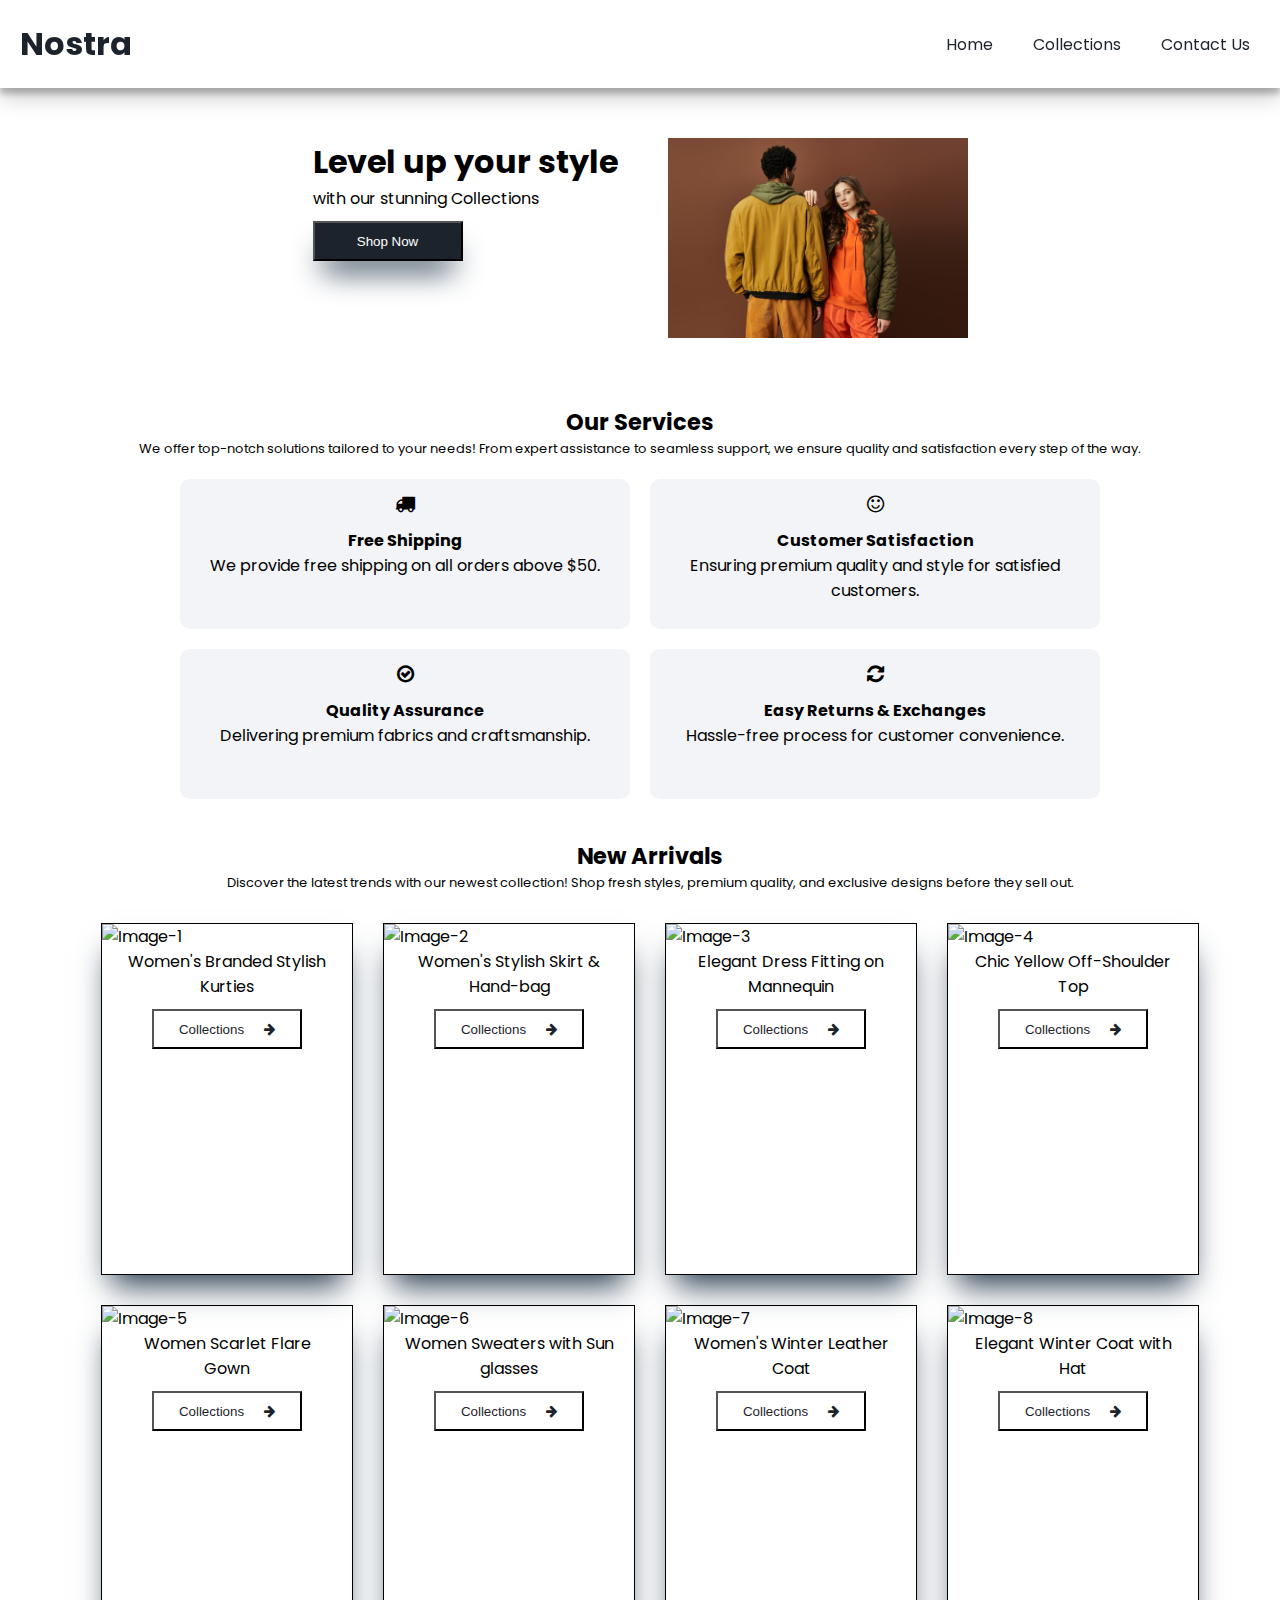
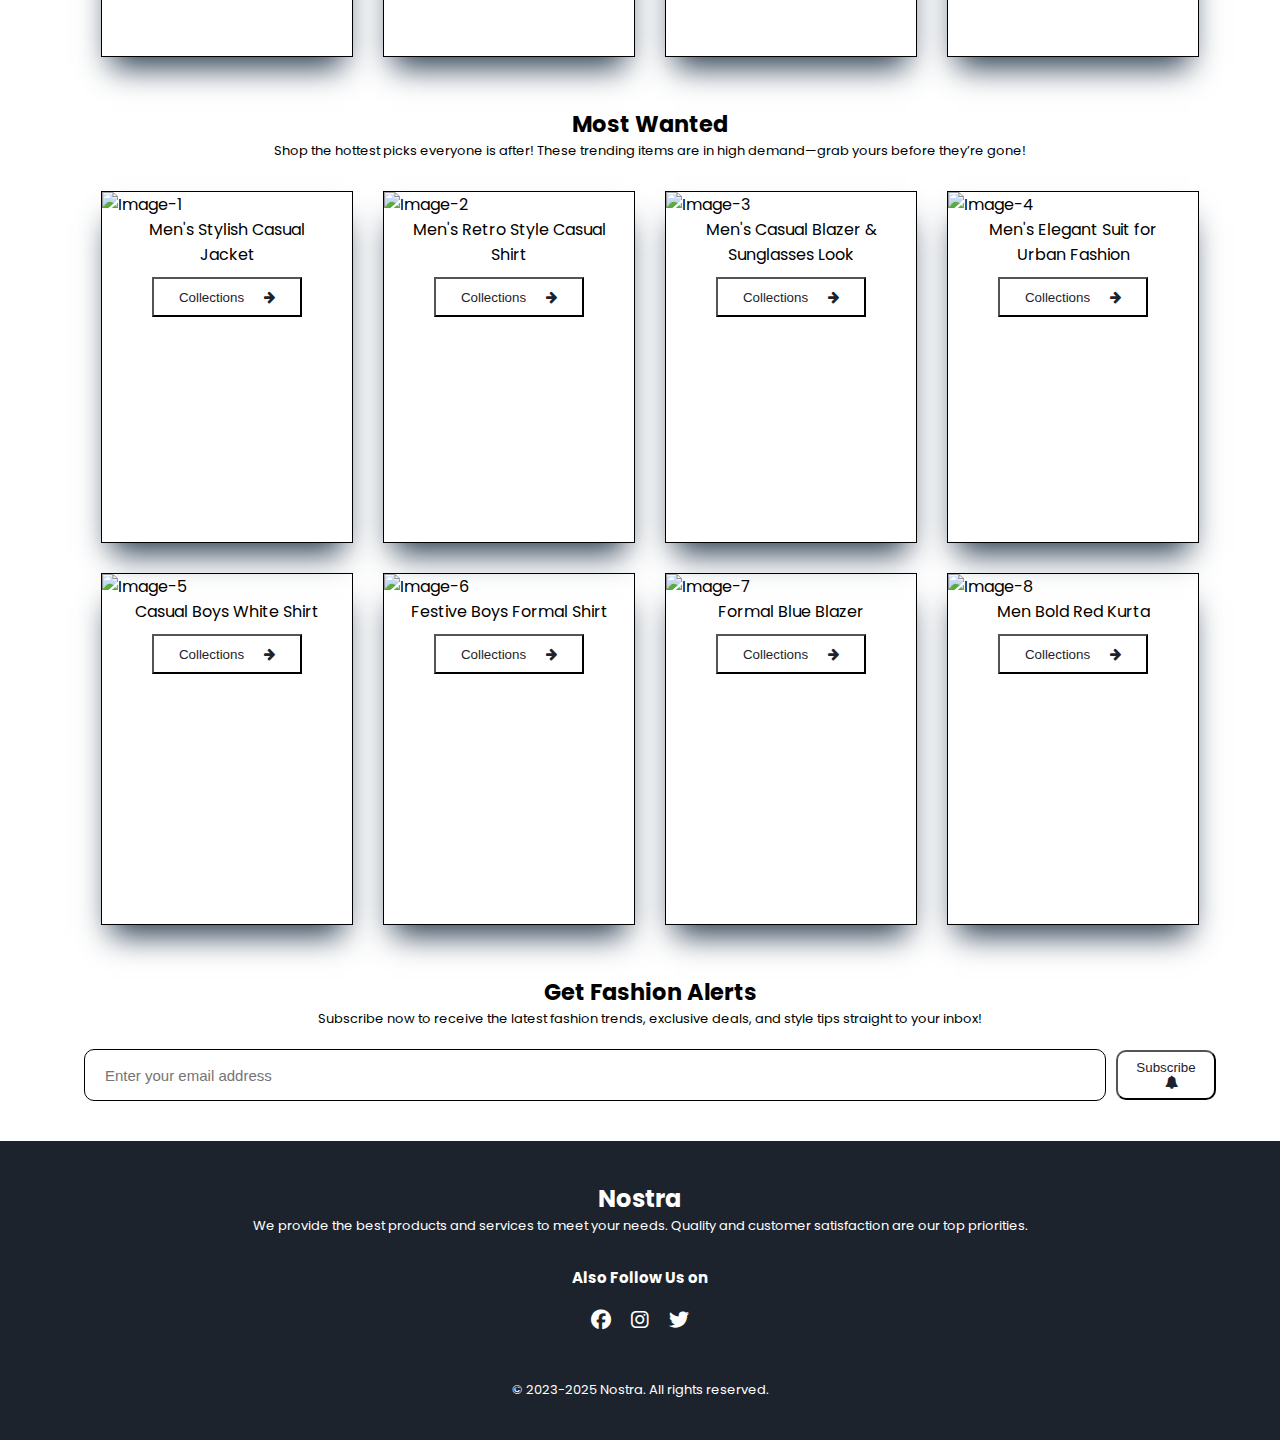
==== index.html @ 3cabe3b2 "Update index.html" ====
<!DOCTYPE html>
<html lang="en">

<head>
    <meta charset="UTF-8">
    <meta name="viewport" content="width=device-width, initial-scale=1.0">
    <title>Nostra | Home</title>
    <!-- Header Icon -->
    <link rel="shortcut icon" href="images/N-logo.png" type="image/x-icon">
    <!-- Stylesheet -->
    <link rel="stylesheet" href="style.css">
    <!-- Google font -->
    <link rel="preconnect" href="https://fonts.googleapis.com">
    <link rel="preconnect" href="https://fonts.gstatic.com" crossorigin>
    <link href="https://fonts.googleapis.com/css2?family=Poppins&display=swap" rel="stylesheet">
    <!-- Font awesome -->
    <link rel="stylesheet" href="https://cdnjs.cloudflare.com/ajax/libs/font-awesome/6.7.2/css/all.min.css"
        integrity="sha512-Evv84Mr4kqVGRNSgIGL/F/aIDqQb7xQ2vcrdIwxfjThSH8CSR7PBEakCr51Ck+w+/U6swU2Im1vVX0SVk9ABhg=="
        crossorigin="anonymous" referrerpolicy="no-referrer" />
    <!-- Favicon -->
    <link rel="stylesheet" href="https://cdnjs.cloudflare.com/ajax/libs/font-awesome/4.7.0/css/font-awesome.min.css">

</head>

<body>
    <!-- Navbar -->
    <nav class="navbar">
        <h1><a href="index.html">Nostra</a></h1>
        <div class="navbar-links">
            <p class="navbar-link"><a href="index.html">Home</a></p>
            <p class="navbar-link"><a href="collection.html">Collections</a></p>
            <p class="navbar-link"><a href="contact.html">Contact Us</a></p>
        </div>
        <div class="navbar-menu-toggle" onclick="showNavbar()">
            <i class="fa-solid fa-bars"></i>
        </div>
    </nav>

    <!--Mobile Side Navbar -->
    <div class="side-navbar">
        <p style="text-align: right;" onclick="closeNavbar()">
            <i class="fa-solid fa-xmark"></i>
        </p>

        <div class="side-navbar-links">
            <p class="side-navbar-link"><a href="index.html">Home</a></p>
            <p class="side-navbar-link"><a href="collection.html">Collections</a></p>
            <p class="side-navbar-link"><a href="contact.html">Contact Us</a></p>
        </div>

    </div>

    <!-- Hero Section -->

    <div class="header">
        <div class="header-text">
            <h1>Level up your style</h1>
            <p>with our stunning Collections</p>
            <a href="collection.html">
                <button class="btn">Shop Now</button>
            </a>

        </div>

        <div class="header-image">
            <img src="images/hero image.avif" alt="Hero Section">
        </div>
    </div>

    <!-- Service Section-->

    <div class="service">
        <div class="service-heading">
            <h2>Our Services</h2>
            <p>We offer top-notch solutions tailored to your needs! From expert assistance to seamless support, we
                ensure quality and satisfaction every step of the way.</p>
        </div>
        <!-- Service card -->
        <div class="service-card">
            <div class="card">
                <i class="fa fa-truck" aria-hidden="true"></i>
                <h4>Free Shipping</h4>
                <p>We provide free shipping on all orders above $50.</p>
            </div>
            <div class="card">
                <i class="fa fa-smile-o" aria-hidden="true"></i>
                <h4>Customer Satisfaction</h4>
                <p>Ensuring premium quality and style for satisfied customers.</p>
            </div>
            <div class="card">
                <i class="fa fa-check-circle-o" aria-hidden="true"></i>
                <h4>Quality Assurance</h4>
                <p>Delivering premium fabrics and craftsmanship.</p>
            </div>
            <div class="card">
                <i class="fa fa-refresh" aria-hidden="true"></i>
                <h4>Easy Returns & Exchanges</h4>
                <p>Hassle-free process for customer convenience.</p>
            </div>
        </div>
    </div>

    <!-- New Arrivals Section -->
    <div class="new-arrival">
        <div class="new-arrival-heading">
            <h2>New Arrivals</h2>
        </div>
        <div class="new-arrival-text">
            <p>Discover the latest trends with our newest collection! Shop fresh styles, premium quality, and exclusive
                designs before they sell out.</p>
        </div>
        <div class="new-arrival-card">
            <div class="cards">
                <img src="https://img.freepik.com/free-photo/young-woman-with-shopping-bags-beautiful-dress_1303-17550.jpg?ga=GA1.1.1596988081.1739949044&semt=ais_hybrid"
                    alt="Image-1">
                <p>Women's Branded Stylish Kurties</p>
                <a href="collection.html">
                    <button>Collections<i class="fa fa-arrow-right" aria-hidden="true"></i></button>
                </a>
            </div>
            <div class="cards">
                <img src="https://img.freepik.com/free-photo/happy-lady-stylish-skirt-boater-posing-pink-wall_197531-23653.jpg?ga=GA1.1.1596988081.1739949044&semt=ais_hybrid"
                    alt="Image-2">
                <p>Women's Stylish Skirt & Hand-bag</p>
                <a href="collection.html">
                    <button>Collections<i class="fa fa-arrow-right" aria-hidden="true"></i></button>
                </a>
            </div>
            <div class="cards">
                <img src="https://img.freepik.com/free-photo/young-girl-talor-fitting-dress-dummy_1220-7465.jpg?ga=GA1.1.1596988081.1739949044&semt=ais_hybrid"
                    alt="Image-3">
                <p>Elegant Dress Fitting on Mannequin</p>
                <a href="collection.html">
                    <button>Collections<i class="fa fa-arrow-right" aria-hidden="true"></i></button>
                </a>
            </div>
            <div class="cards">
                <img src="https://img.freepik.com/free-photo/woman-with-shopping-bags-studio-yellow-background-isolated_1303-14291.jpg?ga=GA1.1.1596988081.1739949044&semt=ais_hybrid"
                    alt="Image-4">
                <p>Chic Yellow Off-Shoulder Top</p>
                <a href="collection.html">
                    <button>Collections<i class="fa fa-arrow-right" aria-hidden="true"></i></button>
                </a>
            </div>
            <div class="cards">
                <img src="https://img.freepik.com/free-photo/young-woman-beautiful-red-dress_1303-17500.jpg?ga=GA1.1.1596988081.1739949044&semt=ais_hybrid&w=740" alt="Image-5">
                <p>Women Scarlet Flare Gown</p>
                <a href="collection.html">
                    <button>Collections<i class="fa fa-arrow-right" aria-hidden="true"></i></button>
                </a>
            </div>
            <div class="cards">
                <img src="https://img.freepik.com/free-photo/young-teen-woman-sunglasses-hat-holding-shopping-bags-her-hands-feeling-so-happiness-isolated-green-wall_231208-2682.jpg?ga=GA1.1.1596988081.1739949044&semt=ais_hybrid" alt="Image-6">
                <p>Women Sweaters with Sun glasses</p>
                <a href="collection.html">
                    <button>Collections<i class="fa fa-arrow-right" aria-hidden="true"></i></button>
                </a>
            </div>
            <div class="cards">
                <img src="https://img.freepik.com/free-photo/stylish-woman-leather-coat-black-hat-demonstrate-winter-fashion-trends-white_273443-4937.jpg?ga=GA1.1.1596988081.1739949044&semt=ais_hybrid" alt="Image-7">
                <p>Women's Winter Leather Coat</p>
                <a href="collection.html">
                    <button>Collections<i class="fa fa-arrow-right" aria-hidden="true"></i></button>
                </a>
            </div>
            <div class="cards">
                <img src="https://img.freepik.com/free-photo/close-up-indoor-studio-fashion-portrait-gorgeous-woman-stylish-winter-brown-coat-black-hat_273443-3782.jpg?ga=GA1.1.1596988081.1739949044&semt=ais_hybrid" alt="Image-8">
                <p>Elegant Winter Coat with Hat</p>
                <a href="collection.html">
                    <button>Collections<i class="fa fa-arrow-right" aria-hidden="true"></i></button>
                </a>
            </div>
        </div>
    </div>


    <!-- Most Wanted Section -->
    <div class="most-wanted">
        <div class="most-wanted-heading">
            <h2>Most Wanted</h2>
        </div>
        <div class="most-wanted-text">
            <p>Shop the hottest picks everyone is after! These trending items are in high demand—grab yours before
                they’re gone!</p>
        </div>
        <div class="most-wanted-card">
            <div class="cards">
                <img src="https://img.freepik.com/premium-photo/young-man-leaning-corrugated-iron_1048944-13967992.jpg?ga=GA1.1.1596988081.1739949044&semt=ais_hybrid"
                    alt="Image-1">
                <p>Men's Stylish Casual Jacket</p>
                <a href="collection.html">
                    <button>Collections<i class="fa fa-arrow-right" aria-hidden="true"></i></button>
                </a>
            </div>
            <div class="cards">
                <img src="https://img.freepik.com/free-photo/retro-man-dressed-shirt-lies-floor-posing_171337-9904.jpg?ga=GA1.1.1596988081.1739949044&semt=ais_hybrid"
                    alt="Image-2">
                <p>Men's Retro Style Casual Shirt</p>
                <a href="collection.html">
                    <button>Collections<i class="fa fa-arrow-right" aria-hidden="true"></i></button>
                </a>
            </div>
            <div class="cards">
                <img src="https://img.freepik.com/free-photo/young-handsome-businessman-model-man-casual-cloth-sunglasses-street_158538-8343.jpg?ga=GA1.1.1596988081.1739949044&semt=ais_hybrid"
                    alt="Image-3">
                <p>Men's Casual Blazer & Sunglasses Look</p>
                <a href="collection.html">
                    <button>Collections<i class="fa fa-arrow-right" aria-hidden="true"></i></button>
                </a>
            </div>
            <div class="cards">
                <img src="https://img.freepik.com/free-photo/portrait-sexy-handsome-fashion-businessman-model-dressed-elegant-suit-posing-street-background-metrosexual_158538-10558.jpg?ga=GA1.1.1596988081.1739949044&semt=ais_hybrid"
                    alt="Image-4">
                <p>Men's Elegant Suit for Urban Fashion</p>
                <a href="collection.html">
                    <button>Collections<i class="fa fa-arrow-right" aria-hidden="true"></i></button>
                </a>
            </div>
            <div class="cards">
                <img src="https://img.freepik.com/free-photo/portrait-positive-young-kid-posing_23-2148465730.jpg?ga=GA1.1.1596988081.1739949044&semt=ais_hybrid&w=740" alt="Image-5">
                <p>Casual Boys White Shirt</p>
                <a href="collection.html">
                    <button>Collections<i class="fa fa-arrow-right" aria-hidden="true"></i></button>
                </a>
            </div>
            <div class="cards">
                <img src="https://img.freepik.com/premium-photo/happy-children-day_795871-25740.jpg?ga=GA1.1.1596988081.1739949044&semt=ais_hybrid&w=740" alt="Image-6">
                <p>Festive Boys Formal Shirt</p>
                <a href="collection.html">
                    <button>Collections<i class="fa fa-arrow-right" aria-hidden="true"></i></button>
                </a>
            </div>
            <div class="cards">
                <img src="https://img.freepik.com/free-photo/elegant-indian-macho-man-model-suit-pink-tie-posed-winter-day_627829-13309.jpg?ga=GA1.1.1596988081.1739949044&semt=ais_hybrid&w=740" alt="Image-7">
                <p>Formal Blue Blazer</p>
                <a href="collection.html">
                    <button>Collections<i class="fa fa-arrow-right" aria-hidden="true"></i></button>
                </a>
            </div>
            <div class="cards">
                <img src="https://img.freepik.com/premium-photo/man-red-dress-stands-front-green-background_278224-238.jpg?ga=GA1.1.1596988081.1739949044&semt=ais_hybrid&w=740" alt="Image-8">
                <p>Men Bold Red Kurta</p>
                <a href="collection.html">
                    <button>Collections<i class="fa fa-arrow-right" aria-hidden="true"></i></button>
                </a>
            </div>
        </div>
    </div>


    <!-- News Letter -->
    <div class="newsletter">
        <div class="newsletter-heading">
            <h2>Get Fashion Alerts</h2>
            <p>Subscribe now to receive the latest fashion trends, exclusive deals, and style tips straight to your
                inbox!</p>
        </div>
        <div class="subscribe">
            <input type="email" name="email" placeholder="Enter your email address" class="subscribe-input">
            <button type="submit">Subscribe<i class="fa fa-bell" aria-hidden="true"></i></button>
        </div>
    </div>


    <!-- Footer -->
    <div class="footer">
        <div class="footer-text">
            <h2><a href="index.html">Nostra</a></h2>
            <p>We provide the best products and services to meet your needs. Quality and customer satisfaction are our
                top priorities.</p>
        </div>
        <!-- <div class="quick-links">
            <h4>Quick Links</h4>
        </div>
        <div class="quick-link">
            <p><a href="index.html">Home</a></p>
            <p><a href="collection.html">Collections</a></p>
            <p><a href="contact.html">Contact Us</a></p>
        </div> -->
        <div class="social-text">
            <h4>Also Follow Us on</h4>
        </div>
        <div class="social-icons">
            <a href="https://www.facebook.com/" target="_blank"><i class="fa-brands fa-facebook-f"></i></a>
            <a href="https://www.instagram.com/" target="_blank"><i class="fa-brands fa-instagram"></i></a>
            <a href="https://www.twitter.com/" target="_blank"><i class="fa-brands fa-twitter"></i></a>
        </div>
        <div class="copyrights">
            <p>&copy; 2023-2025 Nostra. All rights reserved.</p>
        </div>
    </div>

    <script src="index.js"></script>
</body>

</html>
---- style.css ----
*{
    padding: 0;
    margin: 0;
}
body{
    font-family: 'Poppins', sans-serif;
}
.navbar{
    position: sticky;
    top: 0;
    background-color: white;
    z-index: 1000;
    display: flex;
    justify-content: space-between;
    align-items: center;
    padding: 20px;
    box-shadow: rgba(0, 0, 0, 0.19) 0px 10px 20px, rgba(0, 0, 0, 0.23) 0px 6px 6px;
}
.navbar a{
    text-decoration: none;
    color: #1d232c;
}
.navbar-links{
    display: flex;
    column-gap: 20px;
}
.navbar-links a{
    text-decoration: none;
    color: #1d232c;
    padding: 10px;
}
.navbar-links a:hover{
    text-decoration: none;
    color: gray;
    transition: 0.5s;
}
.navbar-menu-toggle{
    display: none;
    cursor: pointer;
}
/* Side Navbar */
.side-navbar{
    background-color: #1d232c;
    width: 50%;
    height: 100%;
    position: fixed;
    top: 0;
    left: -65%;
    padding: 20px;
    color: white;
    transition: 1s;
}
.side-navbar-link{
    margin-bottom: 30px;
}
.side-navbar-links a{
    text-decoration: none;
    color: white;
}
.side-navbar-links a:hover{
    text-decoration: none;
    color: gray;
    transition: 0.5s;
}

/* Hero */
.header{
    display: flex;
    justify-content: center;
    gap: 50px;
    padding: 50px;
}
.btn{
    width: 150px;
    height: 40px;
    background-color: #1d232c;
    color: white;
    padding: 10px;
    margin-top: 10px;
    margin-right: 10px;
    box-shadow: rgb(38, 57, 77) 0px 20px 30px -10px;
}
.btn:hover{
    cursor: pointer;
    transition: 0.2s;
    transform: scale(1.05);
}
.header-image img{
    width: 300px;
    height: 200px;
}

/* Service Section */
.service{
    padding: 10px;
}
.service-heading{
    text-align: center;
    margin-bottom: 20px;
    font-size: 15px;
}
.service-heading p{
    font-size: 13px;
    margin-bottom: 20px;
}
.service-card{
    display: flex;
    justify-content: center;
    align-items: center;
    gap: 20px;
    flex-wrap: wrap;
}
.card{
    width: 450px;
    height: 150px;
    background-color: #f2f4f7;
    color: black;
    text-align: center;
    border-radius: 10px;
}
.card:hover{
    cursor: pointer;
    transition: 0.5s;
    /* transform: scale3d(1.05, 1.05, 1); */
    box-shadow: rgba(50, 50, 93, 0.25) 0px 30px 60px -12px inset, rgba(0, 0, 0, 0.3) 0px 18px 36px -18px inset;
}
.card i{
    padding-top: 15px;
    font-size: 20px;
}
.card h4{
    padding-top: 10px;
}
.card p{
    padding-left: 10px;
    padding-right: 10px;
}

/* New Arrival Section */
.new-arrival{
    margin-left: 20px;
}
.new-arrival-heading{
    margin-top: 30px;
    text-align: center;
    font-size: 15px;
}
.new-arrival-text{
    text-align: center;
    font-size: 13px;
    margin-bottom: 30px;
}
.new-arrival-card{
    margin-left: 20px;
    margin-right: 20px;
    display: flex;
    flex-wrap: wrap;
    justify-content: center;
    align-items: center;
    gap: 30px;
    margin-bottom: 20px;
}
.cards{
    border: black solid 1px;
    width: 250px;
    height: 350px;
    box-shadow: rgb(38, 57, 77) 0px 20px 30px -10px;
}
.cards:hover{
    cursor: pointer;
    transition: 0.5s;
    transform: scale3d(1.05, 1.05, 1);
}
.cards img{
    width: 250px;
    height: 200px;
    cursor: pointer;
    /* border-radius: 10px; */
}
.cards p{
    text-align: center;
    padding-left: 20px;
    padding-right: 20px;
}
.cards button{
    width: 150px;
    height: 40px;
    margin-top: 10px;
    margin-left: 50px;
    background-color: transparent;
    color: #1d232c;
}
.cards button:hover{
    background-color: #1d232c;
    color: white;
    transition: 0.3s;
}
.cards i{
    padding-left: 20px;
}

/* Most Wanted Section */
.most-wanted{
    margin-left: 20px;
}
.most-wanted-heading{
    margin-top: 50px;
    text-align: center;
    font-size: 15px;
}
.most-wanted-text{
    text-align: center;
    font-size: 13px;
    margin-bottom: 30px;
}
.most-wanted-card{
    margin-left: 20px;
    margin-right: 20px;
    display: flex;
    flex-wrap: wrap;
    justify-content: center;
    align-items: center;
    gap: 30px;
    margin-bottom: 20px;
}

/* News Letter Section */
.newsletter{
    margin-left: 20px;
}
.newsletter-heading{
    margin-top: 50px;
    text-align: center;
    font-size: 15px;
}
.newsletter-heading p{
    font-size: 13px;
}
.subscribe{
    display: flex;
    justify-content: center;
    align-items: center;
    gap: 10px;
    padding: 20px;
    margin-bottom: 20px;
}
.subscribe input{
    padding-top: 10px;
    padding-bottom: 10px;
    padding-left: 20px;
    width: 1000px;
    height: 30px;
    background-color: white;
    border: black solid 1px;
    border-radius: 10px;
    font-size: 15px;
}
.subscribe-input:focus{
    outline: none;
    border: black solid 1px; 
}
.subscribe button{
    width: 100px;
    height: 50px;
    border-radius: 10px;
    background-color: white;
    color:#1d232c;
}
.subscribe button:hover{
    background-color: #1d232c;
    color: white;
    transition: 0.3s;
}
.subscribe i{
    padding-left: 20px;
    padding-right: 10px;
    text-align: center;
}
/* Footer */
.footer{
    background-color: #1d232c;
    color: white;
    padding: 20px;
    text-align: center;
}
.footer-text h2,a{
    padding-top: 20px;
    text-decoration: none;
    color: white;
}
.footer-text p{
    font-size: 13px;
    padding-bottom: 30px;
}
.social-icons{
    display: flex;
    justify-content: center;
    gap: 20px;
}
.social-text h4{
    font-size: 15px;
}
.social-icons i{
    font-size: 20px;
    color: white;
    padding-bottom: 20px;
}
.social-icons i:hover{
    color: gray;
    transition: 0.3s;
}
.quick-links{
    display: flex;
    justify-content: center;
    padding-top: 20px;
    padding-bottom: 10px;
}
.quick-link{
    font-size: 13px;
    padding-top: 10px;
    padding-bottom: 30px;
}
.quick-link a:hover{
    transition: 0.3s;
    color: gray;
}
.copyrights{
    font-size: 13px;
    padding-top: 30px;
    padding-bottom: 20px;
    color: white;
}

/* Collections Page */


/* Image Slider */

.container{
    margin-top: 30px;
    padding: 2rem;
}
.slider-wrapper{
    position: relative;
    max-width: 48rem;
    margin: 0 auto;
}
.slider{
    display: flex;
    aspect-ratio: 16/8;
    overflow-x: auto;
    scroll-snap-type: x mandatory;
    scroll-behavior: smooth;
    box-shadow: 0 1.5rem 3rem hsla(0, 0%, 0%, 0.25);
    border-radius: 0.5rem;
    -webkit-overflow-scrolling: touch;
}
.slider::-webkit-scrollbar{
    display: none;
}
.slider img{
    flex: 1 0 100%;
    width: 100%;
    height: fit-content;
    scroll-snap-align: start;
    object-fit: cover;
}
.slider-nav{
    position: absolute;
    bottom: 30px;
    left: 50%;
    transform: translateX(-50%);
    display: flex;
    column-gap: 1rem;
    z-index: 1;
}
.slider-nav a{
    width: 15px;
    height: 0.1px;
    border-radius: 50%;
    background-color: white;
    opacity: 0.75;
    transition: opacity ease 250ms;
}
.slider-nav a:hover{
    opacity: 1;
}

/* Collection Hero Mobile */
.collection-hero{
    display: none;
}

/* Search */

.product-section{
    margin-left: 20px;
    margin-right: 20px;
}
.product-search{
    display: flex;
    justify-content: center;
    align-items: center;
    gap: 10px;
    padding: 20px;
}
.product-search input{
    padding-top: 10px;
    padding-bottom: 10px;
    padding-left: 20px;
    width: 500px;
    height: 30px;
    background-color: white;
    border: black solid 1px;
    border-radius: 50px;
    font-size: 15px;
}
.product-search input:focus{
    outline: none;
    border: black solid 1px; 
}
/* .product-search i{
    font-size: 25px;
    color: #1d232c;
    cursor: pointer;
} */
/* Products */

.product-card{
    margin-top: 50px;
    margin-left: 20px;
    margin-right: 20px;
    display: flex;
    flex-wrap: wrap;
    justify-content: center;
    align-items: center;
    gap: 30px;
    margin-bottom: 20px;
}
.pro-card{
    border: black solid 1px;
    width: 250px;
    height: 350px;
    box-shadow: rgb(38, 57, 77) 0px 20px 30px -10px;
}
.pro-card:hover{
    cursor: pointer;
    transition: 0.5s;
    transform: scale3d(1.05, 1.05, 1);
}
.pro-card img{
    width: 250px;
    height: 200px;
    cursor: pointer;
    /* border-radius: 10px; */
}
.desktop-p{
    text-align: center;
    padding-left: 20px;
    padding-right: 20px;
}
.pro-card button{
    width: 150px;
    height: 40px;
    margin-top: 10px;
    margin-left: 50px;
    background-color: transparent;
    color: #1d232c;
}
.pro-card button:hover{
    background-color: #1d232c;
    color: white;
    transition: 0.3s;
}
.mobile-p{
    text-align: center;
    padding-left: 20px;
    padding-right: 20px;
}
/* Media Query */
@media screen and (max-width: 700px) {
    .navbar{
        position: sticky;
        background-color: white;
    }
    .navbar-menu-toggle{
        display: block;

    }
    .navbar-links{
        display: none;
    }
    .side-navbar-links{
        padding-top: 50px;
    }
    .side-navbar i{
        padding-top: 70px;
    }
    .header-image img{
        display: none;
    }  
    .service-heading{
        text-align: center;
        margin-bottom: 20px;
        font-size: 15px;
    }
    .service-heading p{
        display: none;
    }
    .service-card{
        display: flex;
        flex-direction: column;
        align-items: center;
        justify-content: center;
        margin-left: 20px;
        margin-right: 20px;
    }
    .card{
        width: 100%;
        height: 130px;
        background-color: #f2f4f7;
        color: black;
        text-align: center;
        border-radius: 10px;
    }
    .card p{
        padding-left: 10px;
    }
    .card i{
        padding-top: 10px;
        font-size: 20px;
    }
    .new-arrival-heading{
        margin-top: 30px;
        margin-bottom: 20px;
        text-align: center;
        font-size: 15px;
    }
    .new-arrival-text{
        display: none;
    }
    .new-arrival-card{
        display: flex;
        justify-content: center;
        align-items: center;
        flex-wrap: wrap;
        padding-right: 20px;
        gap: 20px;
    }
    .cards {
        width: calc(50% - 20px); /* Ensures 2 columns with spacing */
        height: 230px;
    }

    .cards img {
        width: 100%;
        height: 150px;
    }
    .cards p{
        display: none;
    }
    .cards button {
        width: 80%;
        margin: 10px auto;
        display: block;
    }
    .most-wanted-heading{
        text-align: center;
        margin-top: 30px;
        margin-bottom: 20px;
        font-size: 15px;
    }
    .most-wanted-text{
        display: none;
    }
    .most-wanted-card{
        display: flex;
        justify-content: center;
        align-items: center;
        flex-wrap: wrap;
        padding-right: 20px;
        gap: 20px;
    }
    .cards i{
        display: none;
    }
    .newsletter{
        margin-left: 20px;
        margin-right: 20px;
    }
    .newsletter-heading{
        margin-top: 30px;
        text-align: center;
        font-size: 15px;
    }
    .newsletter-heading p{
        font-size: 13px;
    }
    .subscribe{
        display: flex;
        justify-content: center;
        align-items: center;
        gap: 10px;
        padding: 20px;
    }
    .subscribe input{
        font-size: 15px;
        padding-top: 10px;
        padding-bottom: 10px;
        padding-left: 20px;
        padding-right: 20px;
        width: 100%;
        height: 30px;
        background-color: white;
        border: black solid 1px;
        border-radius: 10px;
    }
    .subscribe button{
        width: 150px;
    }
    .footer{
        background-color: #1d232c;
        color: white;
        text-align: center;
    }
    .footer-text{
        text-align: center;
    }
    .container{
        display: none;
    }
    .collection-hero{
        display: flex;
        padding-top: 40px;
        padding-left: 30px;
        padding-right: 20px;
    }
    .hero-text{
        margin-left: 20px;
        padding-right: 20px;
    }
    .hero-text i{
        padding-left: 20px;
        font-size: 15px;
    }
    .hero-text button{
        transform: none;
        transition: none;
        box-shadow: none;
        margin-top: 20px;
        width: 150px;
        height: 40px;
    }
    .collection-btn{
        color: white;
        background-color: #1d232c;
    }
    .product-search{
        margin-top: 20px;
        display: flex;
        justify-content: center;
        align-items: center;
        gap: 10px;
        padding-top: 20px;
        padding-left: 20px;
        padding-right: 20px;
    }
    .product-card {
        display: flex;
        justify-content: center;
        align-items: center;
        flex-wrap: wrap;
        gap: 20px;
    }

    .pro-card {
        width: calc(50% - 20px); /* subtracting margin/gap to fit two columns */
        margin-bottom: 10px;
        box-sizing: border-box;
        border: #1d232c solid 1px;
        height: 300px;
    }
    .mobile-p {
        display: block;
        text-align: center;
        padding-left: 20px;
        padding-right: 20px;
    }
    .pro-card img {
        width: 100%;
        height: 150px;
    }

    .pro-card button {
        width: 80%;
        margin: 10px auto;
        display: block;
    }
}
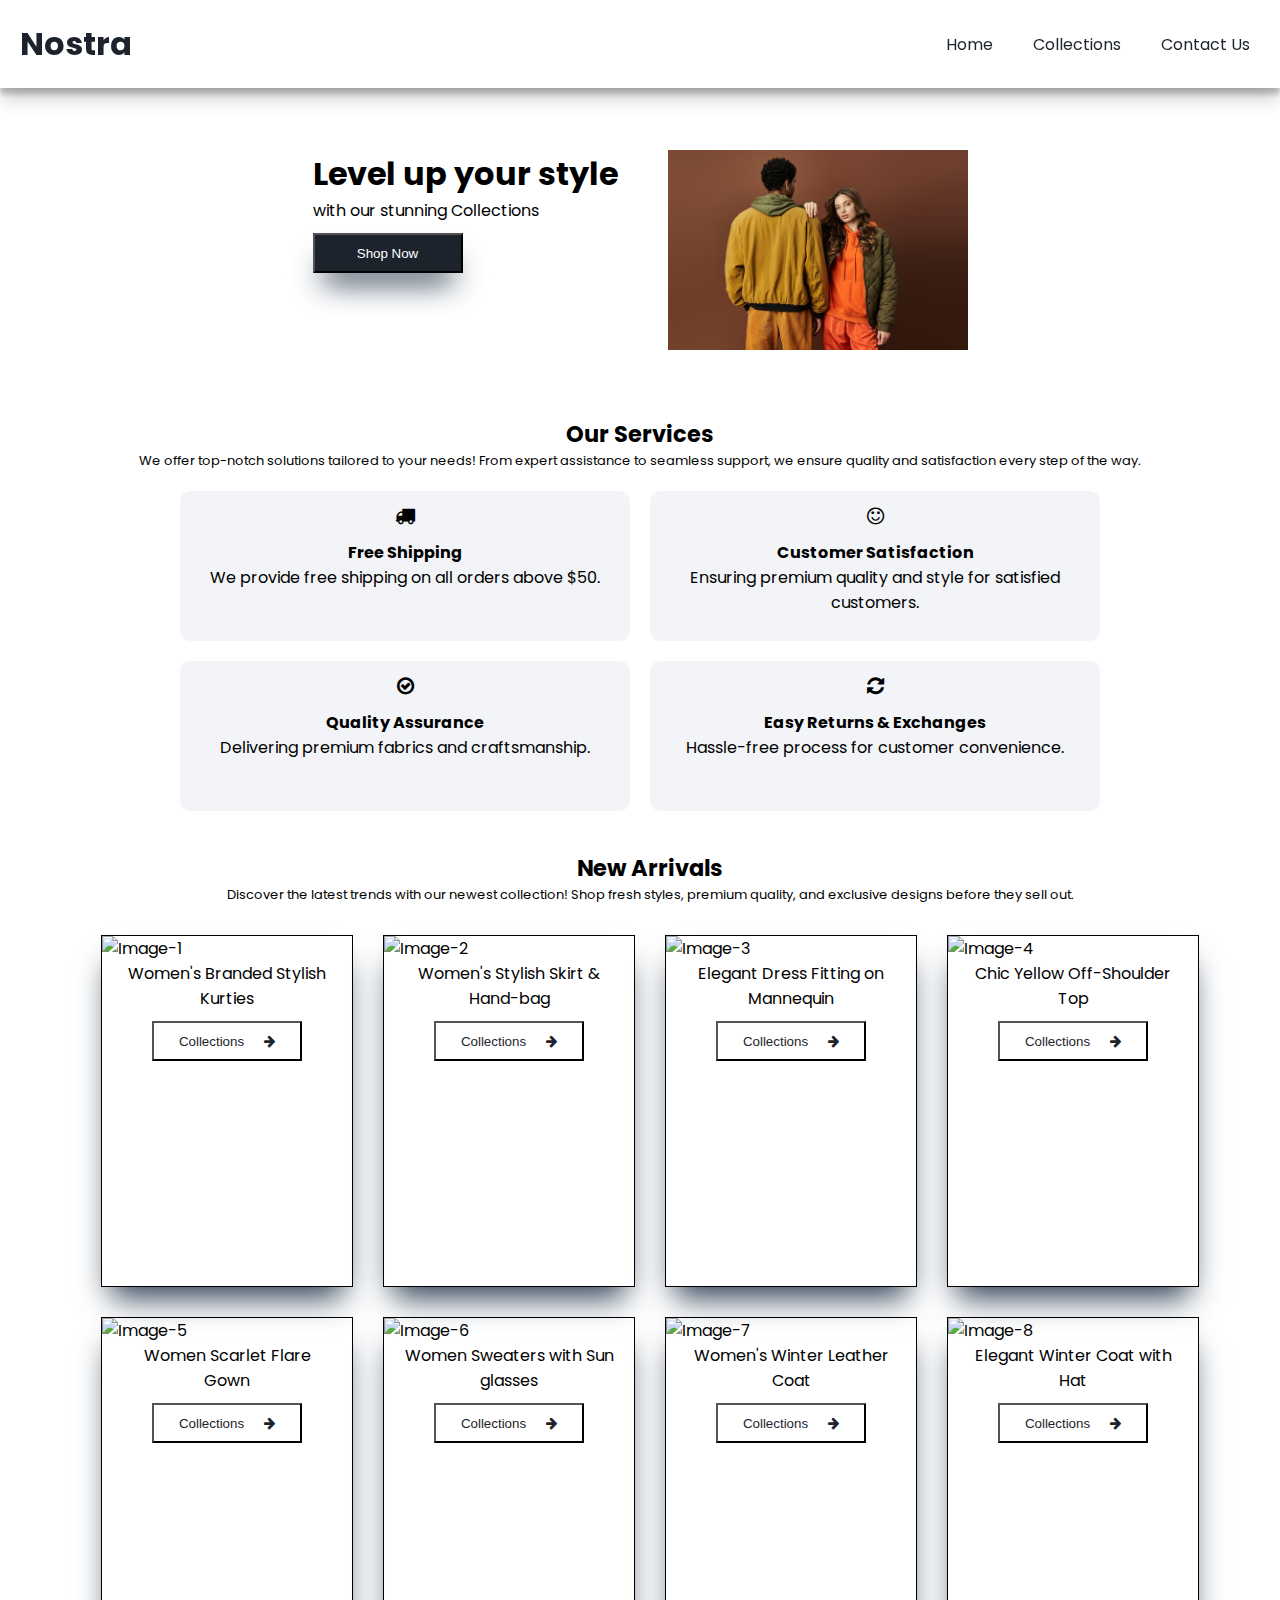
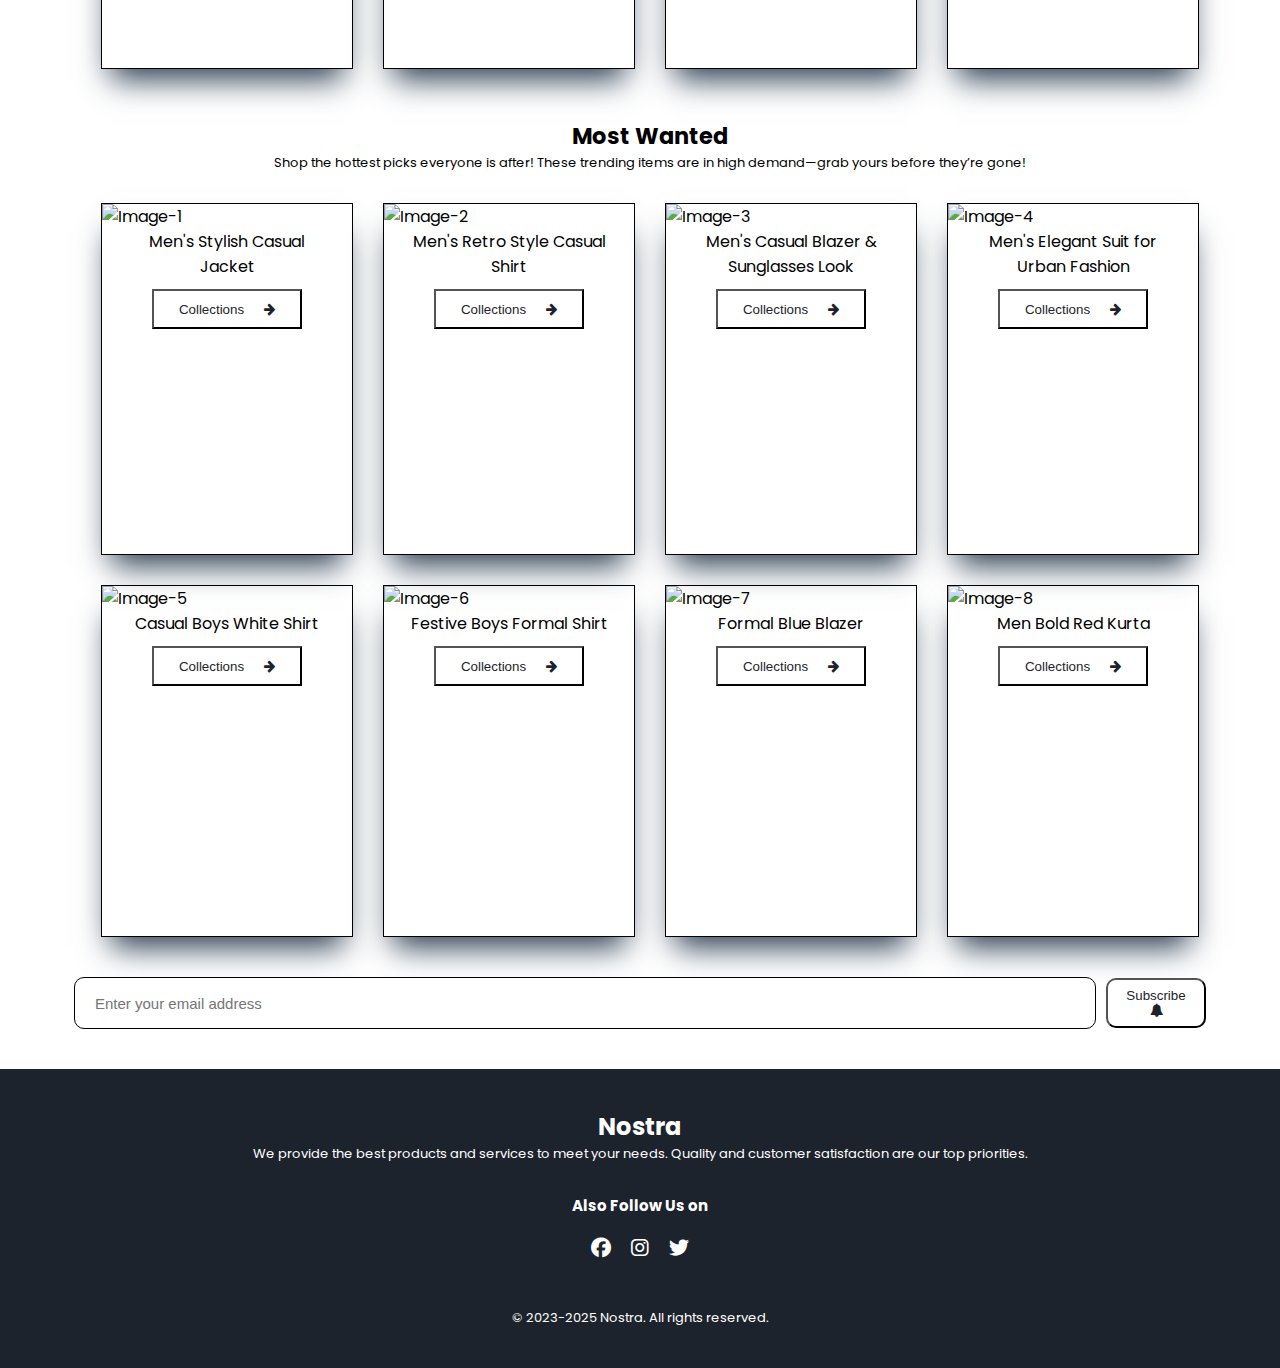
==== commit 3da8b461: "Thankyou" ====
--- a/index.html
+++ b/index.html
@@ -49,6 +49,8 @@
         </div>
 
     </div>
+    <!-- Overlay that shows when sidebar is open -->
+    <div id="overlay" onclick="closeNavbar()"></div>
 
     <!-- Hero Section -->
 
@@ -143,28 +145,32 @@
                 </a>
             </div>
             <div class="cards">
-                <img src="https://img.freepik.com/free-photo/young-woman-beautiful-red-dress_1303-17500.jpg?ga=GA1.1.1596988081.1739949044&semt=ais_hybrid&w=740" alt="Image-5">
+                <img src="https://img.freepik.com/free-photo/young-woman-beautiful-red-dress_1303-17500.jpg?ga=GA1.1.1596988081.1739949044&semt=ais_hybrid&w=740"
+                    alt="Image-5">
                 <p>Women Scarlet Flare Gown</p>
                 <a href="collection.html">
                     <button>Collections<i class="fa fa-arrow-right" aria-hidden="true"></i></button>
                 </a>
             </div>
             <div class="cards">
-                <img src="https://img.freepik.com/free-photo/young-teen-woman-sunglasses-hat-holding-shopping-bags-her-hands-feeling-so-happiness-isolated-green-wall_231208-2682.jpg?ga=GA1.1.1596988081.1739949044&semt=ais_hybrid" alt="Image-6">
+                <img src="https://img.freepik.com/free-photo/young-teen-woman-sunglasses-hat-holding-shopping-bags-her-hands-feeling-so-happiness-isolated-green-wall_231208-2682.jpg?ga=GA1.1.1596988081.1739949044&semt=ais_hybrid"
+                    alt="Image-6">
                 <p>Women Sweaters with Sun glasses</p>
                 <a href="collection.html">
                     <button>Collections<i class="fa fa-arrow-right" aria-hidden="true"></i></button>
                 </a>
             </div>
             <div class="cards">
-                <img src="https://img.freepik.com/free-photo/stylish-woman-leather-coat-black-hat-demonstrate-winter-fashion-trends-white_273443-4937.jpg?ga=GA1.1.1596988081.1739949044&semt=ais_hybrid" alt="Image-7">
+                <img src="https://img.freepik.com/free-photo/stylish-woman-leather-coat-black-hat-demonstrate-winter-fashion-trends-white_273443-4937.jpg?ga=GA1.1.1596988081.1739949044&semt=ais_hybrid"
+                    alt="Image-7">
                 <p>Women's Winter Leather Coat</p>
                 <a href="collection.html">
                     <button>Collections<i class="fa fa-arrow-right" aria-hidden="true"></i></button>
                 </a>
             </div>
             <div class="cards">
-                <img src="https://img.freepik.com/free-photo/close-up-indoor-studio-fashion-portrait-gorgeous-woman-stylish-winter-brown-coat-black-hat_273443-3782.jpg?ga=GA1.1.1596988081.1739949044&semt=ais_hybrid" alt="Image-8">
+                <img src="https://img.freepik.com/free-photo/close-up-indoor-studio-fashion-portrait-gorgeous-woman-stylish-winter-brown-coat-black-hat_273443-3782.jpg?ga=GA1.1.1596988081.1739949044&semt=ais_hybrid"
+                    alt="Image-8">
                 <p>Elegant Winter Coat with Hat</p>
                 <a href="collection.html">
                     <button>Collections<i class="fa fa-arrow-right" aria-hidden="true"></i></button>
@@ -217,28 +223,32 @@
                 </a>
             </div>
             <div class="cards">
-                <img src="https://img.freepik.com/free-photo/portrait-positive-young-kid-posing_23-2148465730.jpg?ga=GA1.1.1596988081.1739949044&semt=ais_hybrid&w=740" alt="Image-5">
+                <img src="https://img.freepik.com/free-photo/portrait-positive-young-kid-posing_23-2148465730.jpg?ga=GA1.1.1596988081.1739949044&semt=ais_hybrid&w=740"
+                    alt="Image-5">
                 <p>Casual Boys White Shirt</p>
                 <a href="collection.html">
                     <button>Collections<i class="fa fa-arrow-right" aria-hidden="true"></i></button>
                 </a>
             </div>
             <div class="cards">
-                <img src="https://img.freepik.com/premium-photo/happy-children-day_795871-25740.jpg?ga=GA1.1.1596988081.1739949044&semt=ais_hybrid&w=740" alt="Image-6">
+                <img src="https://img.freepik.com/premium-photo/happy-children-day_795871-25740.jpg?ga=GA1.1.1596988081.1739949044&semt=ais_hybrid&w=740"
+                    alt="Image-6">
                 <p>Festive Boys Formal Shirt</p>
                 <a href="collection.html">
                     <button>Collections<i class="fa fa-arrow-right" aria-hidden="true"></i></button>
                 </a>
             </div>
             <div class="cards">
-                <img src="https://img.freepik.com/free-photo/elegant-indian-macho-man-model-suit-pink-tie-posed-winter-day_627829-13309.jpg?ga=GA1.1.1596988081.1739949044&semt=ais_hybrid&w=740" alt="Image-7">
+                <img src="https://img.freepik.com/free-photo/elegant-indian-macho-man-model-suit-pink-tie-posed-winter-day_627829-13309.jpg?ga=GA1.1.1596988081.1739949044&semt=ais_hybrid&w=740"
+                    alt="Image-7">
                 <p>Formal Blue Blazer</p>
                 <a href="collection.html">
                     <button>Collections<i class="fa fa-arrow-right" aria-hidden="true"></i></button>
                 </a>
             </div>
             <div class="cards">
-                <img src="https://img.freepik.com/premium-photo/man-red-dress-stands-front-green-background_278224-238.jpg?ga=GA1.1.1596988081.1739949044&semt=ais_hybrid&w=740" alt="Image-8">
+                <img src="https://img.freepik.com/premium-photo/man-red-dress-stands-front-green-background_278224-238.jpg?ga=GA1.1.1596988081.1739949044&semt=ais_hybrid&w=740"
+                    alt="Image-8">
                 <p>Men Bold Red Kurta</p>
                 <a href="collection.html">
                     <button>Collections<i class="fa fa-arrow-right" aria-hidden="true"></i></button>
@@ -249,17 +259,17 @@
 
 
     <!-- News Letter -->
-    <div class="newsletter">
-        <div class="newsletter-heading">
-            <h2>Get Fashion Alerts</h2>
-            <p>Subscribe now to receive the latest fashion trends, exclusive deals, and style tips straight to your
-                inbox!</p>
-        </div>
+    <form action="https://api.web3forms.com/submit" method="POST" id="subscribe-form">
+
+        <input type="hidden" name="access_key" value="4807c5d4-19b6-4c59-9c38-f8b3bf78e212">
+        <input type="hidden" name="redirect" value="thankyou.html">
+        <input type="hidden" name="subject" value="New Subscription from Nostra">
+
         <div class="subscribe">
-            <input type="email" name="email" placeholder="Enter your email address" class="subscribe-input">
-            <button type="submit">Subscribe<i class="fa fa-bell" aria-hidden="true"></i></button>
-        </div>
-    </div>
+            <input type="email" name="email" placeholder="Enter your email address" class="subscribe-input" required>
+            <button type="submit">Subscribe <i class="fa fa-bell" aria-hidden="true"></i></button>
+        </div>
+    </form>
 
 
     <!-- Footer -->
--- a/style.css
+++ b/style.css
@@ -6,8 +6,10 @@
     font-family: 'Poppins', sans-serif;
 }
 .navbar{
-    position: sticky;
+    position: fixed;
     top: 0;
+    left: 0;
+    right: 0;
     background-color: white;
     z-index: 1000;
     display: flex;
@@ -49,6 +51,7 @@
     padding: 20px;
     color: white;
     transition: 1s;
+    z-index: 1001;
 }
 .side-navbar-link{
     margin-bottom: 30px;
@@ -69,6 +72,7 @@
     justify-content: center;
     gap: 50px;
     padding: 50px;
+    margin-top: 100px;
 }
 .btn{
     width: 150px;
@@ -273,7 +277,7 @@
 }
 .subscribe i{
     padding-left: 20px;
-    padding-right: 10px;
+    padding-right: 20px;
     text-align: center;
 }
 /* Footer */
@@ -337,7 +341,7 @@
 /* Image Slider */
 
 .container{
-    margin-top: 30px;
+    margin-top: 100px;
     padding: 2rem;
 }
 .slider-wrapper{
@@ -397,33 +401,49 @@
     margin-left: 20px;
     margin-right: 20px;
 }
-.product-search{
-    display: flex;
-    justify-content: center;
-    align-items: center;
-    gap: 10px;
+.product-search {
+    position: relative;
+    width: 90%; /* Match input width */
+    max-width: 500px;
     padding: 20px;
-}
-.product-search input{
-    padding-top: 10px;
-    padding-bottom: 10px;
-    padding-left: 20px;
-    width: 500px;
-    height: 30px;
+    margin: 0 auto;
+}
+
+.product-search input {
+    width: 100%;
+    height: 50px;
+    padding: 0 50px 0 20px; /* padding-right for icon */
     background-color: white;
     border: black solid 1px;
     border-radius: 50px;
     font-size: 15px;
-}
-.product-search input:focus{
+    box-sizing: border-box;
+}
+
+.product-search input:focus {
     outline: none;
-    border: black solid 1px; 
-}
-/* .product-search i{
-    font-size: 25px;
+    border: black solid 1px;
+}
+
+.product-search i {
+    position: absolute;
+    right: 35px;
+    top: 50%;
+    transform: translateY(-50%);
+    font-size: 20px;
     color: #1d232c;
+    /* pointer-events: none; allows clicks to pass through */
     cursor: pointer;
-} */
+}
+
+#no-results {
+    display: none;
+    margin-top: 10px;
+    color: red;
+    text-align: center;
+    font-size: 14px;
+}
+
 /* Products */
 
 .product-card{
@@ -477,10 +497,158 @@
     padding-left: 20px;
     padding-right: 20px;
 }
-/* Media Query */
+
+#overlay {
+    display: none; /* Hidden by default */
+    position: fixed;
+    top: 0;
+    left: 0;
+    width: 100%;
+    height: 100%;
+    background-color: rgba(0, 0, 0, 0.4); /* semi-transparent black */
+    z-index: 98; /* behind the sidebar, but above everything else */
+}
+
+.side-navbar {
+    z-index: 100; /* Ensure it's above the overlay */
+}
+.no-scroll{
+    overflow: hidden; /* Prevent scrolling when sidebar is open */
+    height: 100vh; /* Prevent scrolling when sidebar is open */
+}
+
+/* Contact form */
+.contact-container{
+    width: 85%;
+    border-radius: 6px;
+    margin-top: 100px;
+    padding: 30px 60px 30px 40px;
+    /* box-shadow: 0 5px 10px rgba(0, 0, 0, 0.2); */
+    margin-left: 50px;
+}
+.content{
+    display: flex;
+    align-items: center;
+    justify-content: space-between;
+}
+.left-side{
+    width: 25%;
+    height: 100%;
+    margin-top: 15px;
+    display: flex;
+    flex-direction: column;
+    align-items: center;
+    justify-content: center;
+    position: relative;
+}
+.left-side::before{
+    content: '';
+    position: absolute;
+    top: 50%;
+    right: -15px;
+    width: 2px;
+    height: 80%;
+    background-color: #1d232c;
+    opacity: 0.8;
+    transform: translateY(-50%);
+}
+.address-details{
+    margin-left: 14px;
+    text-align: center;
+}
+.left-side i{
+    font-size: 15px;
+    color: #1d232c;
+    margin-top: 20px;
+    /* margin-bottom: 20px; */
+}
+.topic{
+    font-size: 18px;
+    font-weight: 500;
+}
+.phone-details{
+    margin-left: 14px;
+    text-align: center;
+}
+.email-details{
+    margin-left: 14px;
+    text-align: center;
+}
+.text-one,.text-two{
+    font-size: 14px;
+    color: #1d232c;
+}
+.right-side{
+    width: 75%;
+    margin-left: 75px;
+}
+.topic-text{
+    font-size: 23px;
+    font-weight: 600;
+    color: #1d232c;
+}
+.input-box{
+    height: 50px;
+    width: 100%;
+    margin: 12px 0;
+}
+.input-box input, .input-box textarea{
+    font-family: 'Poppins', sans-serif;
+    height: 100%;
+    width: 100%;
+    border: none;
+    font-size: 16px;
+    border-radius: 6px;
+    background: #f2f4f7;
+    padding-left: 20px;
+    padding-right: 10px;
+    resize: none;
+}
+.input-box textarea{
+    font-size: 16px;
+    padding-left: 20px;
+    padding-top: 20px;
+}
+.right-side .button{
+    margin-top: 30px;
+}
+.right-side .message-box{
+    min-height: 110px;
+    margin-top: 6px;
+}
+.input-box input:focus, .input-box textarea:focus{
+    outline: none;
+}
+
+/* Thankyou page */
+
+.thank-you-container{
+    margin-top: 10%;
+    margin-bottom: 23%;
+    padding-top: 7%;
+    width: 100%;
+    background-color: white;
+    color: #1d232c;
+    text-align: center;
+    justify-content: center;
+}
+.thank-you-button{
+    margin-top: 20px;
+}
+/* Media Query for Contact Section */
+@media screen and (max-width: 950px){
+    .contact-container{
+        width: 70%;
+        padding: 30px 35px 40px 35px;
+    }
+    .thank-you-container{
+        margin-top: 20%;
+    }
+}
+/* Media Query for All */
 @media screen and (max-width: 700px) {
     .navbar{
-        position: sticky;
+        position: fixed;
         background-color: white;
     }
     .navbar-menu-toggle{
@@ -495,6 +663,9 @@
     }
     .side-navbar i{
         padding-top: 70px;
+    }
+    .header{
+        margin-top: 70px;
     }
     .header-image img{
         display: none;
@@ -544,7 +715,7 @@
         justify-content: center;
         align-items: center;
         flex-wrap: wrap;
-        padding-right: 20px;
+        padding-right: 10px;
         gap: 20px;
     }
     .cards {
@@ -578,7 +749,7 @@
         justify-content: center;
         align-items: center;
         flex-wrap: wrap;
-        padding-right: 20px;
+        padding-right: 10px;
         gap: 20px;
     }
     .cards i{
@@ -651,19 +822,19 @@
         width: 150px;
         height: 40px;
     }
+    .collection-hero{
+        margin-top: 70px;
+    }
     .collection-btn{
         color: white;
         background-color: #1d232c;
     }
     .product-search{
+        justify-content: center;
+        text-align: center;
         margin-top: 20px;
-        display: flex;
-        justify-content: center;
-        align-items: center;
-        gap: 10px;
-        padding-top: 20px;
-        padding-left: 20px;
-        padding-right: 20px;
+        padding: 10px 20px;
+        width: 90%;
     }
     .product-card {
         display: flex;
@@ -671,14 +842,15 @@
         align-items: center;
         flex-wrap: wrap;
         gap: 20px;
-    }
-
+        margin-left: 10px;
+        margin-right: 10px;
+    }
     .pro-card {
         width: calc(50% - 20px); /* subtracting margin/gap to fit two columns */
         margin-bottom: 10px;
         box-sizing: border-box;
         border: #1d232c solid 1px;
-        height: 300px;
+        height: 350px;
     }
     .mobile-p {
         display: block;
@@ -696,4 +868,105 @@
         margin: 10px auto;
         display: block;
     }
+
+    /* Contact form */
+    .left-side{
+        width: 100%;
+        height: 100%;
+        /* margin-top: 0px; */
+        position: relative;
+    }
+    .contact-container{
+        width: 70%;
+        margin-top: 100px;
+        margin-left: 0;
+        margin-right: 0px;
+        height: 100%;
+        text-align: center;
+        justify-content: center;
+    }
+    .topic-text{
+        text-align: center;
+        margin-bottom: 10px;
+    }
+    .right-side form{
+        width: 100%;
+        margin-right: 50px;
+        justify-content: center;
+        text-align: center;
+    }
+    .content{
+        flex-direction: column-reverse;
+    }
+    .left-side{
+        width: 100%;
+        flex-direction: row;
+        margin-top: 50px;
+        margin-left: 30%;
+        justify-content: center;
+        text-align: center;
+        flex-wrap: wrap;
+    }
+    .left-side::before{
+        display: none;
+    }
+    .right-side{
+        width: 100%;
+        justify-content: center;
+        text-align: center;
+        margin-left: 30%;
+    }
+    .right-side .button{
+        margin-right: 70%;
+    }
+    .right-side p{
+        margin-bottom: 20px;
+    }
+}
+@media screen and (max-width: 500px){
+    .right-side p{
+        display: none;
+    }
+    .topic-text{
+        margin-bottom: 20px;
+    }
+    .right-side{
+        width: 100%;
+        justify-content: center;
+        text-align: center;
+        margin-left: 20%;
+    }
+    .left-side{
+        margin-right: 10px;
+        margin-left: 20%;
+    }
+    .right-side .button{
+        margin-right: 55%;
+    }
+    .thank-you-container{
+        margin-top: 100px;
+        padding-top: 23%;
+    }
+    .thank-you-container p{
+        margin-left: 20px;
+        margin-right: 20px;
+    }
+}
+@media screen and (max-width: 400px){
+    .left-side{
+        margin-right: 10px;
+    }
+    .right-side{
+        width: 100%;
+        justify-content: center;
+        text-align: center;
+        margin-right: 10%;
+    }
+    .right-side .button{
+        margin-right: 40%;
+    }
+    .thank-you-container{
+        margin-top: 100px;
+        padding-top: 100px;
+    }
 }